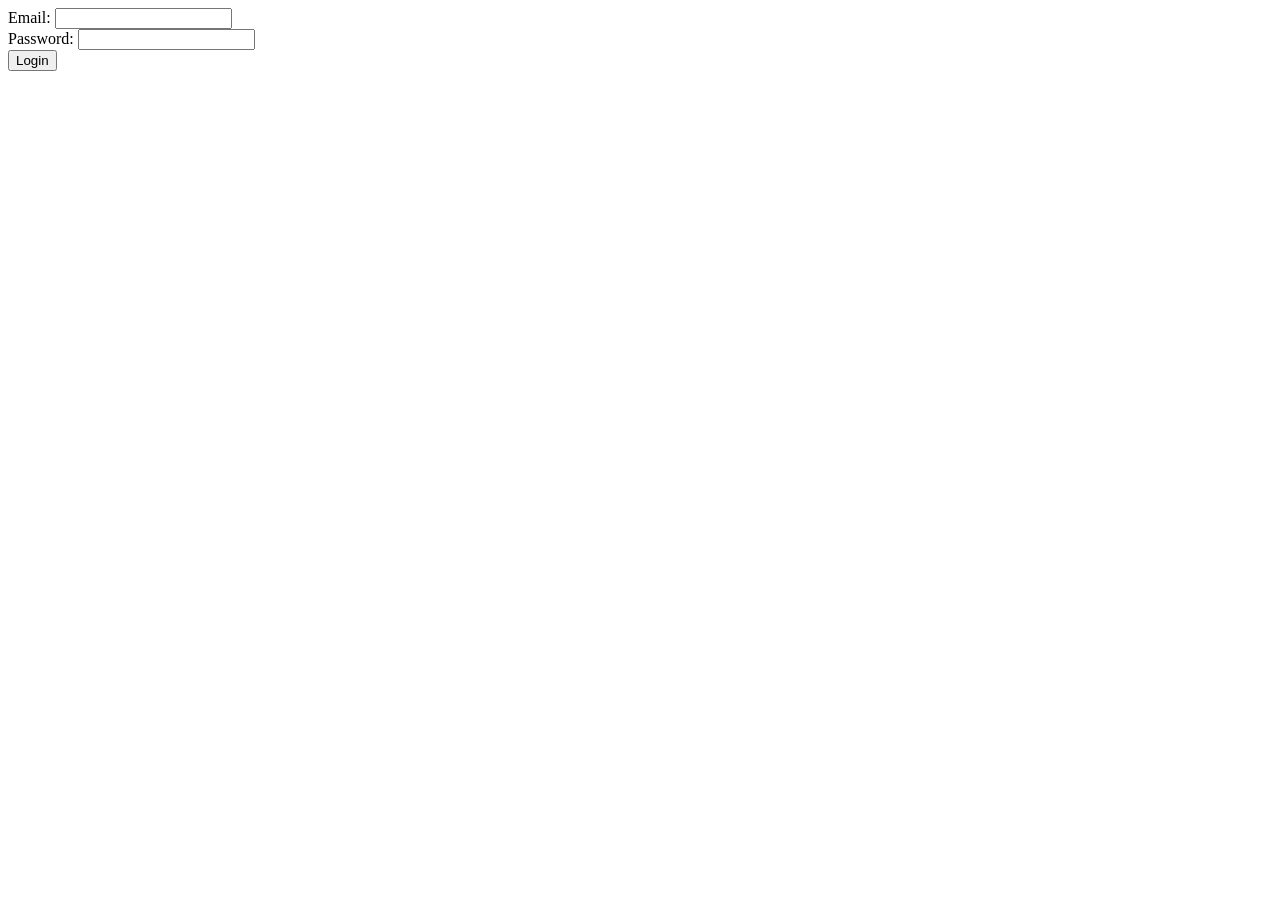
==== view/login.html @ a5a20dcb "first commit" ====
<!DOCTYPE html>
<html lang="en">
<head>
    <meta charset="UTF-8">
    <meta name="viewport" content="width=device-width, initial-scale=1.0">
    <title>Document</title>
</head>
<body>
    <form action="/login" method="auth.json">
        <label for="email">Email:</label>
        <input type="email" id="email" name="email" required>
        <br>
        <label for="password">Password:</label>
        <input type="password" id="password" name="password" required>
        <br>
        <button type="submit">Login</button>
    </form>
</body>
</html>
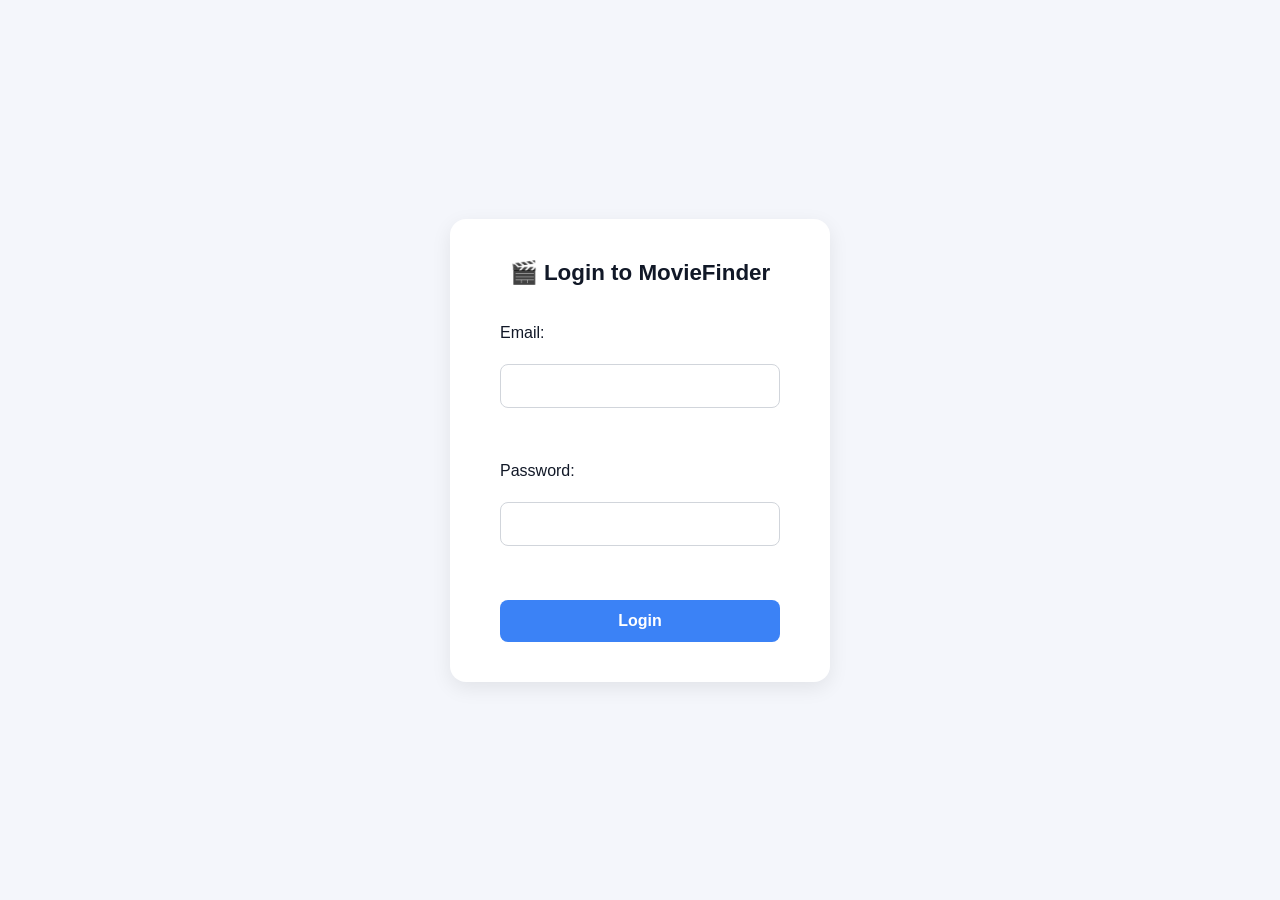
==== commit 3cbbdc78: "link page to css stylesheet" ====
--- a/view/login.html
+++ b/view/login.html
@@ -4,9 +4,11 @@
     <meta charset="UTF-8">
     <meta name="viewport" content="width=device-width, initial-scale=1.0">
     <title>Document</title>
+    <script src="../script/login.js" defer></script>
+    <link rel="stylesheet" href="login.css">
 </head>
 <body>
-    <form action="/login" method="auth.json">
+    <form id="login-form">
         <label for="email">Email:</label>
         <input type="email" id="email" name="email" required>
         <br>
--- a/view/login.css
+++ b/view/login.css
@@ -0,0 +1,103 @@
+/* === Reset & Base === */
+* {
+  margin: 0;
+  padding: 0;
+  box-sizing: border-box;
+  font-family: "Poppins", "Inter", sans-serif;
+}
+
+body {
+  background-color: #f4f6fb;
+  color: #1f2937;
+  height: 100vh;
+  display: flex;
+  justify-content: center;
+  align-items: center;
+}
+
+/* === Form Container === */
+form {
+  background-color: #ffffff;
+  padding: 40px 50px;
+  border-radius: 16px;
+  box-shadow: 0 6px 20px rgba(0, 0, 0, 0.08);
+  width: 100%;
+  max-width: 380px;
+  display: flex;
+  flex-direction: column;
+  gap: 18px;
+  transition: box-shadow 0.3s ease, transform 0.2s ease;
+}
+
+form:hover {
+  transform: translateY(-3px);
+  box-shadow: 0 8px 26px rgba(0, 0, 0, 0.1);
+}
+
+/* === Labels === */
+label {
+  font-weight: 500;
+  color: #111827;
+  margin-bottom: 4px;
+}
+
+/* === Inputs === */
+input[type="email"],
+input[type="password"] {
+  padding: 12px 14px;
+  border: 1px solid #d1d5db;
+  border-radius: 8px;
+  font-size: 1rem;
+  transition: border-color 0.2s ease, box-shadow 0.2s ease;
+  outline: none;
+}
+
+input[type="email"]:focus,
+input[type="password"]:focus {
+  border-color: #3b82f6;
+  box-shadow: 0 0 0 3px rgba(59, 130, 246, 0.15);
+}
+
+/* === Submit Button === */
+button {
+  background-color: #3b82f6;
+  color: #ffffff;
+  font-weight: 600;
+  border: none;
+  border-radius: 8px;
+  padding: 12px 0;
+  font-size: 1rem;
+  cursor: pointer;
+  transition: background-color 0.2s ease, transform 0.1s ease;
+}
+
+button:hover {
+  background-color: #2563eb;
+  transform: translateY(-1px);
+}
+
+button:active {
+  transform: translateY(1px);
+}
+
+/* === Optional Enhancements === */
+form::before {
+  content: "🎬 Login to MovieFinder";
+  display: block;
+  text-align: center;
+  font-size: 1.4rem;
+  font-weight: 600;
+  color: #111827;
+  margin-bottom: 20px;
+}
+
+/* === Responsive === */
+@media (max-width: 500px) {
+  form {
+    padding: 30px 24px;
+  }
+
+  form::before {
+    font-size: 1.2rem;
+  }
+}
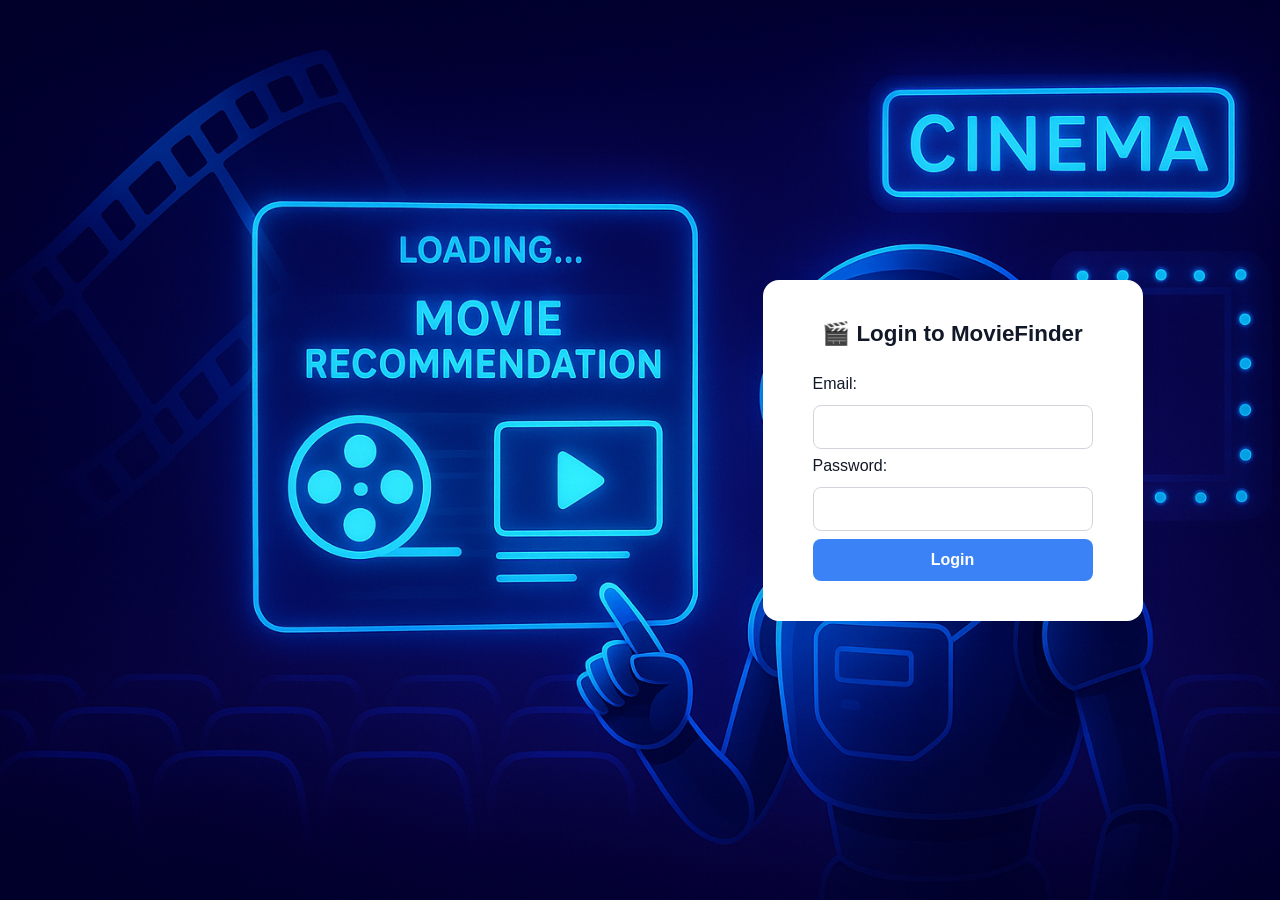
==== commit 5c70d625: "final commit" ====
--- a/view/login.html
+++ b/view/login.html
@@ -3,19 +3,31 @@
 <head>
     <meta charset="UTF-8">
     <meta name="viewport" content="width=device-width, initial-scale=1.0">
-    <title>Document</title>
+    <title>Login - MovieFinder</title>
     <script src="../script/login.js" defer></script>
     <link rel="stylesheet" href="login.css">
 </head>
 <body>
-    <form id="login-form">
-        <label for="email">Email:</label>
-        <input type="email" id="email" name="email" required>
-        <br>
-        <label for="password">Password:</label>
-        <input type="password" id="password" name="password" required>
-        <br>
-        <button type="submit">Login</button>
-    </form>
+    <!-- Theme Toggle Button -->
+    <button class="theme-toggle" onclick="toggleTheme()" aria-label="Toggle theme">
+        <svg xmlns="http://www.w3.org/2000/svg" viewBox="0 0 24 24">
+            <path d="M21 12.79A9 9 0 1 1 11.21 3 7 7 0 0 0 21 12.79z"/>
+        </svg>
+    </button>
+
+    <div class="container">
+        <div class="left-panel"></div>
+        <!-- Right: Login Form -->
+        <div class="right-panel">
+            <form id="login-form">
+                <label for="email">Email:</label>
+                <input type="email" id="email" name="email" required>
+
+                <label for="password">Password:</label>
+                <input type="password" id="password" name="password" required>
+                <button type="submit">Login</button>
+            </form>
+        </div>
+    </div>
 </body>
 </html>
--- a/view/login.css
+++ b/view/login.css
@@ -7,12 +7,11 @@
 }
 
 body {
-  background-color: #f4f6fb;
-  color: #1f2937;
+  background: url("../public/image.png") no-repeat center/cover;
   height: 100vh;
   display: flex;
+  align-items: center;
   justify-content: center;
-  align-items: center;
 }
 
 /* === Form Container === */
@@ -25,7 +24,7 @@
   max-width: 380px;
   display: flex;
   flex-direction: column;
-  gap: 18px;
+  gap: 8px;
   transition: box-shadow 0.3s ease, transform 0.2s ease;
 }
 
@@ -90,14 +89,37 @@
   color: #111827;
   margin-bottom: 20px;
 }
+/* Layout wrapper */
+.container {
+  width: 100%;
+  height: 100vh;
+  display: flex;
+  align-items: center;
+  justify-content: center;
+  gap: 50px;
+  padding: 0 40px;
+}
+
+.left-panel {
+  flex: 1;
+  height: 100vh;
+}
+
+/* Right panel (your form) */
+.right-panel {
+  flex: 1;
+  display: flex;
+  justify-content: center;
+}
+
 
 /* === Responsive === */
-@media (max-width: 500px) {
-  form {
-    padding: 30px 24px;
+@media (max-width: 768px) {
+  .container {
+    flex-direction: column;
   }
 
-  form::before {
-    font-size: 1.2rem;
+  .left-panel img {
+    max-width: 300px;
   }
-}
+}
